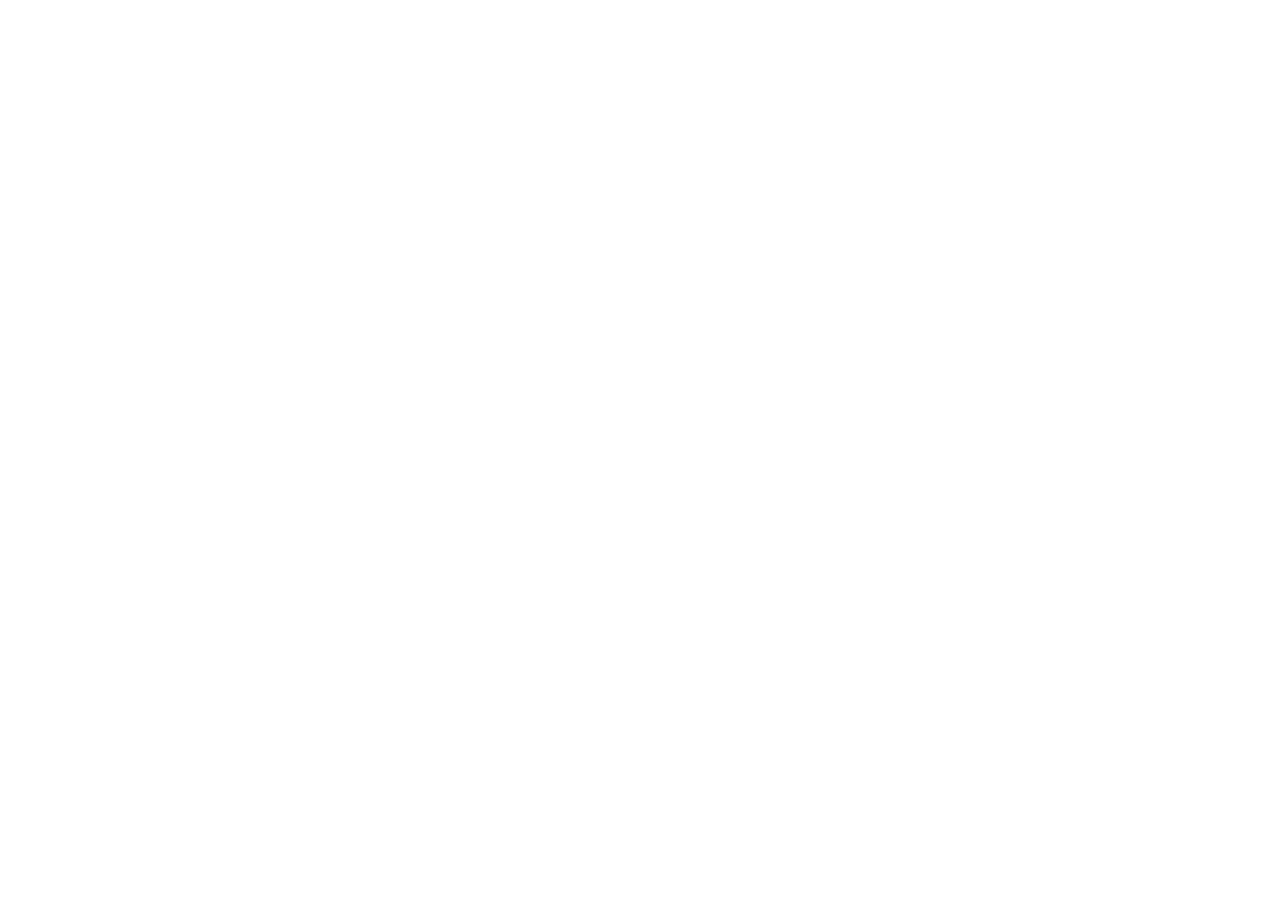
==== safety.html @ e679494c "Add files via upload" ====
<!DOCTYPE html>
<html lang="en">
<head>
    <meta charset="UTF-8">
    <meta name="viewport" content="width=device-width, initial-scale=1.0">
    <title><b>How to stay safe</b></title>

</head>
<body style="background-image: safety.png;"></body>
    
</body>
</html>
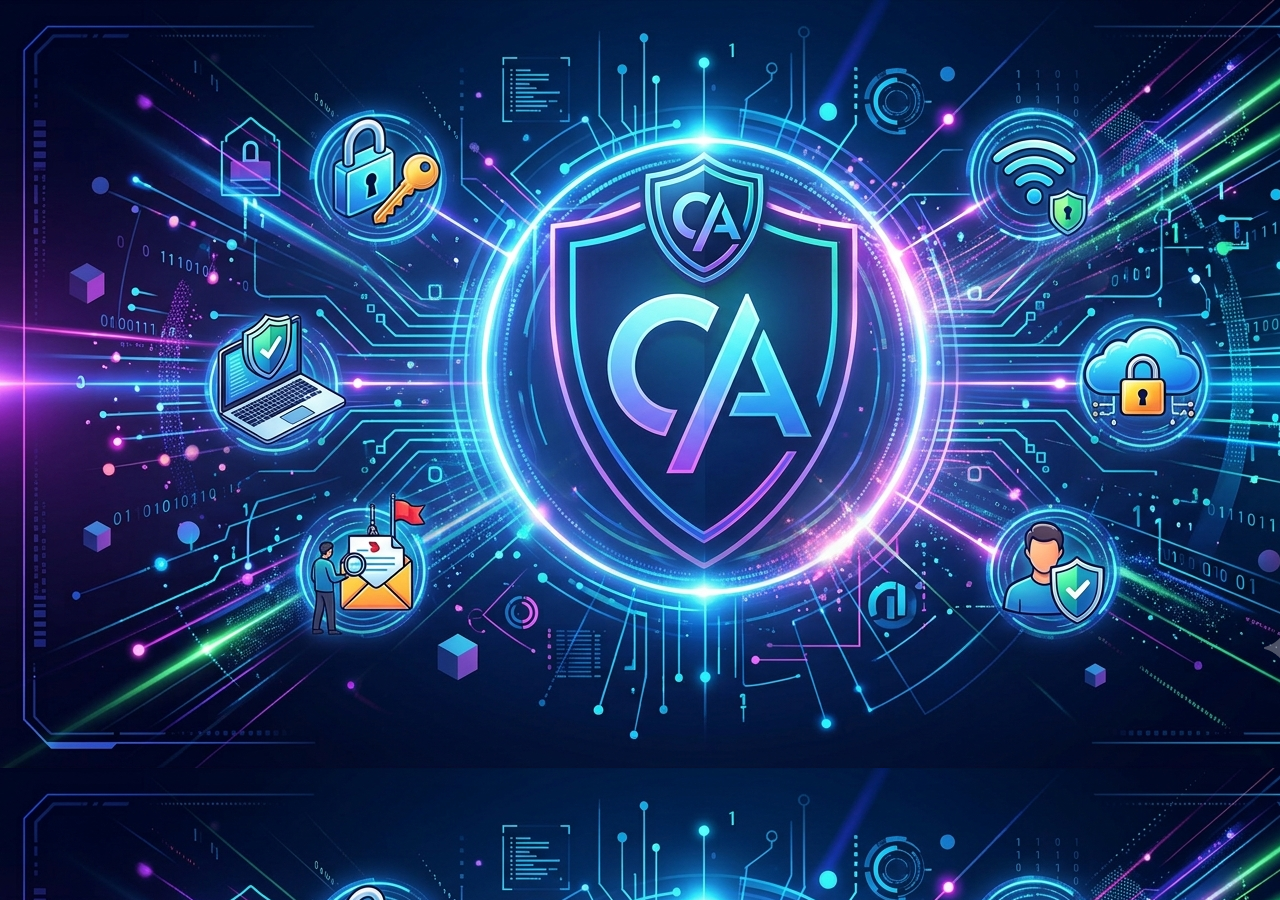
==== commit 8950e846: "Update safety.html" ====
--- a/safety.html
+++ b/safety.html
@@ -6,7 +6,7 @@
     <title><b>How to stay safe</b></title>
 
 </head>
-<body style="background-image: safety.png;"></body>
+<body style="background-image: url('safety.png');"></body>
     
 </body>
-</html>+</html>
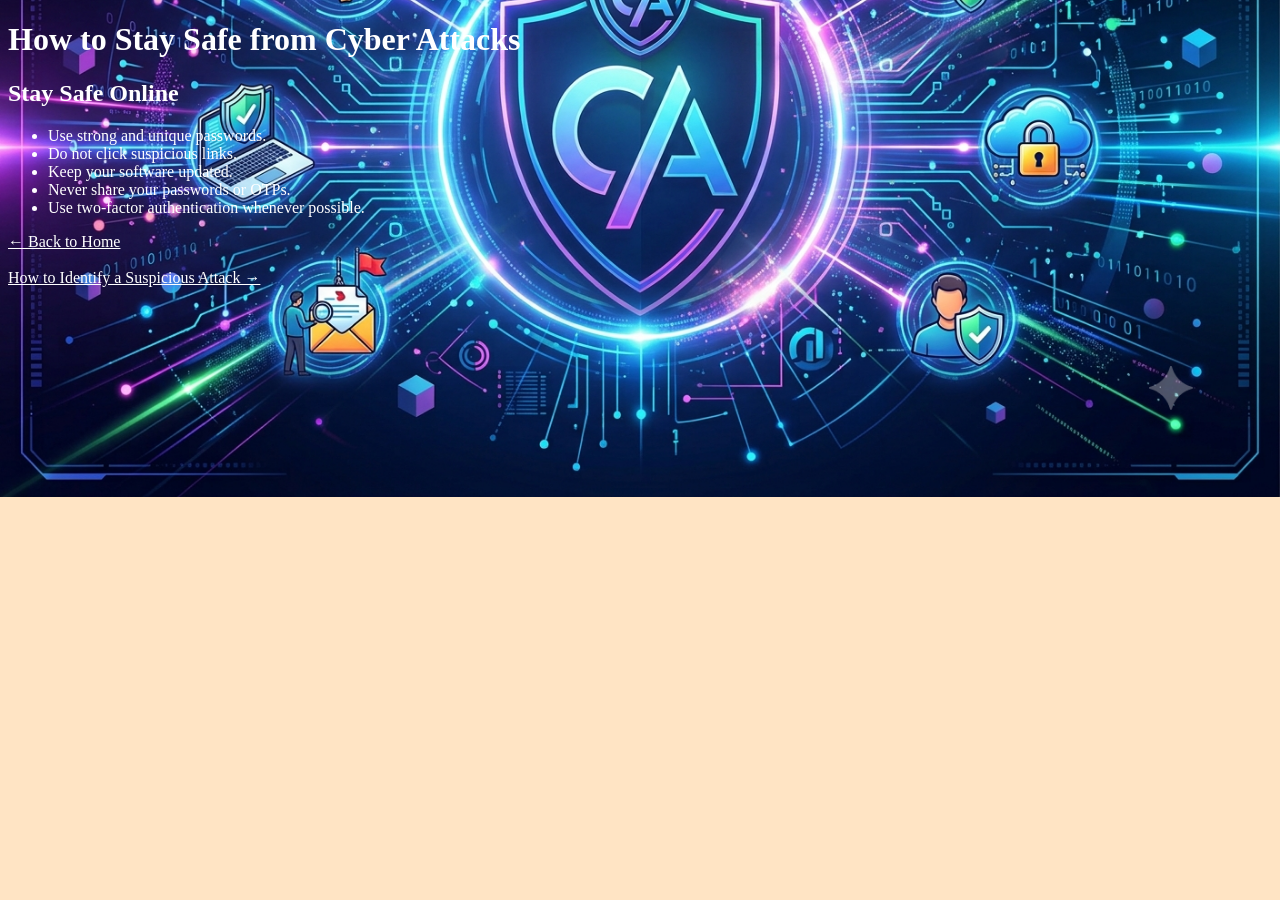
==== commit 5f2a782c: "Update safety.html" ====
--- a/safety.html
+++ b/safety.html
@@ -1,12 +1,29 @@
 <!DOCTYPE html>
-<html lang="en">
+<html>
 <head>
-    <meta charset="UTF-8">
-    <meta name="viewport" content="width=device-width, initial-scale=1.0">
-    <title><b>How to stay safe</b></title>
+    <title>How to Stay Safe</title>
+    <link rel="stylesheet" href="style.css">
+</head>
 
-</head>
-<body style="background-image: url('safety.png');"></body>
-    
+<body style="background-image: url('safety.png'); background-size: cover; background-position: center; background-repeat: no-repeat; color: #ffffff;">
+
+    <h1>How to Stay Safe from Cyber Attacks</h1>
+
+    <h2>Stay Safe Online</h2>
+
+    <ul>
+        <li>Use strong and unique passwords.</li>
+        <li>Do not click suspicious links.</li>
+        <li>Keep your software updated.</li>
+        <li>Never share your passwords or OTPs.</li>
+        <li>Use two-factor authentication whenever possible.</li>
+    </ul>
+
+    <a href="index.html" style="color: #ffffff;">← Back to Home</a>
+
+    <br><br>
+
+    <a href="suspect.html" style="color: #ffffff;">How to Identify a Suspicious Attack →</a>
+
 </body>
 </html>
--- a/style.css
+++ b/style.css
@@ -0,0 +1,10 @@
+body{
+    background-color: rgb(194, 23, 23);
+    
+}
+.heading{
+    color:rgb(226, 170, 27);
+}
+body{
+    background-color: bisque;
+}
